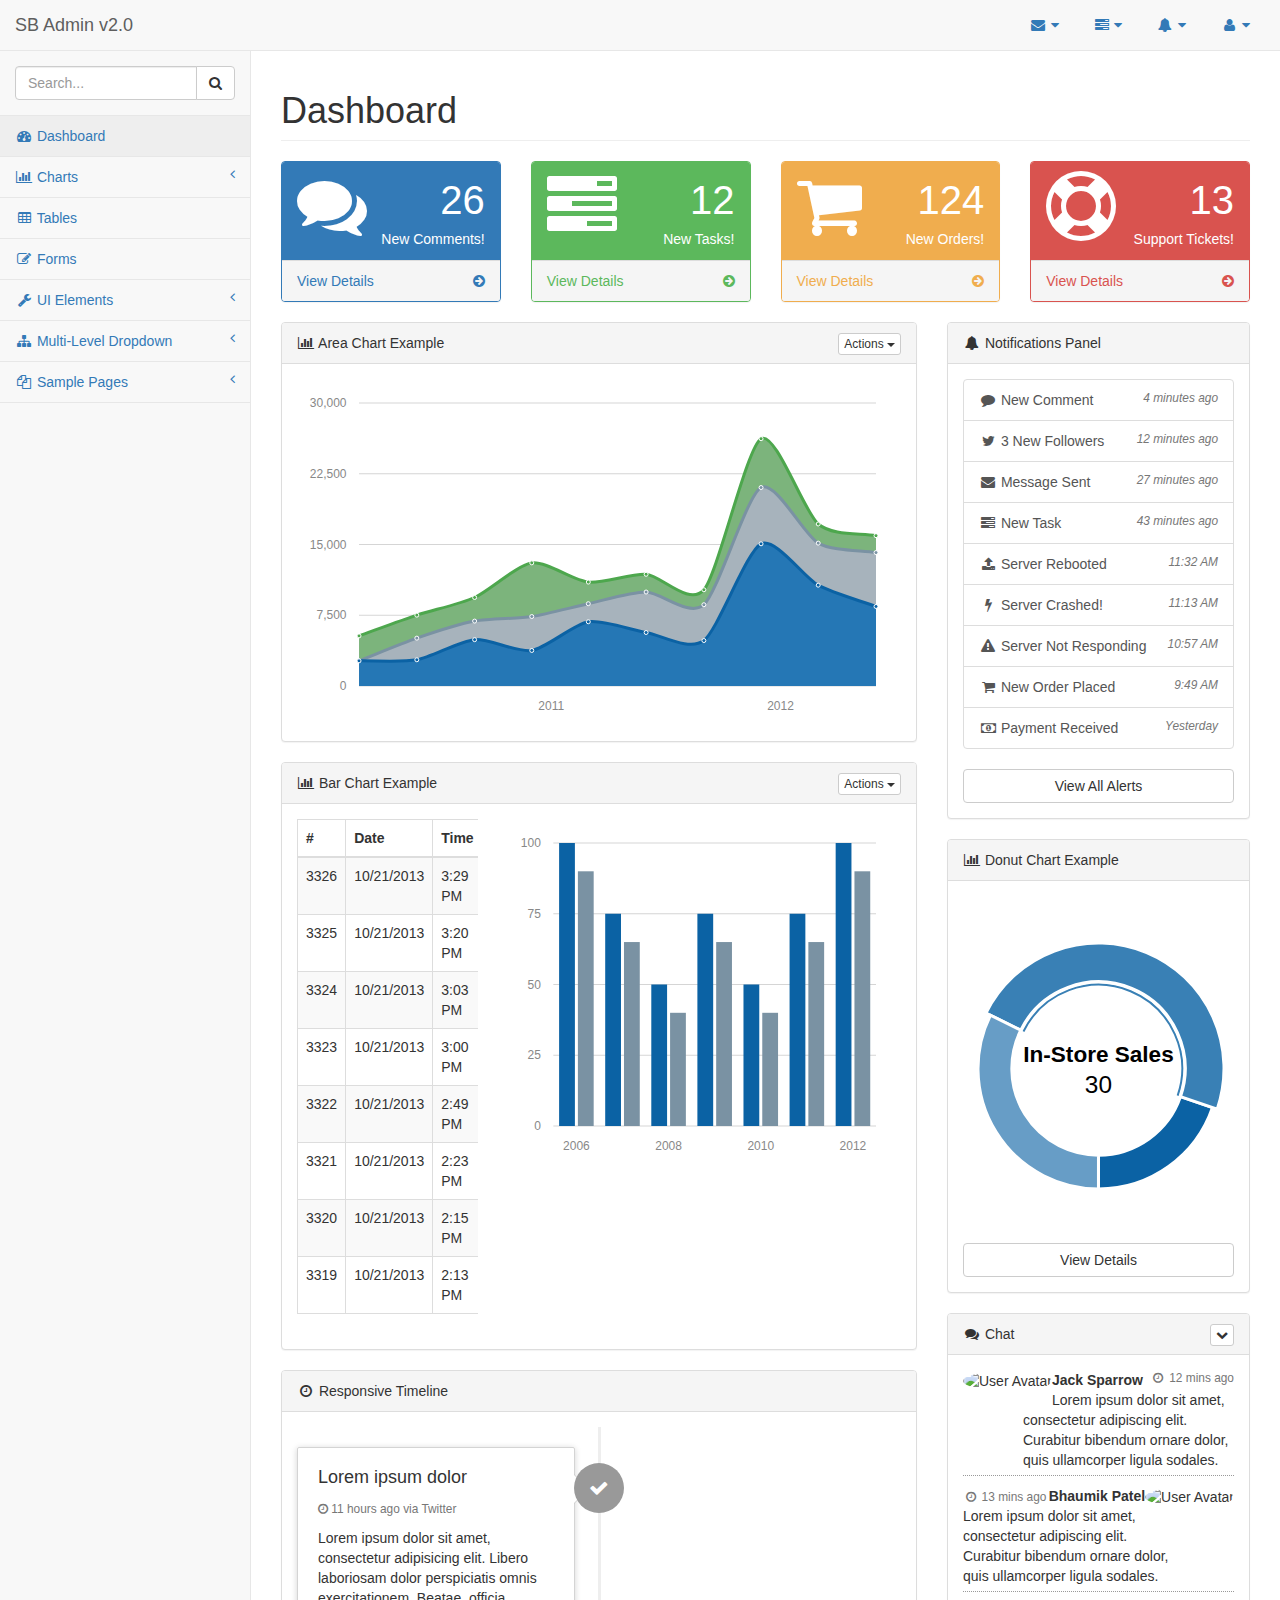
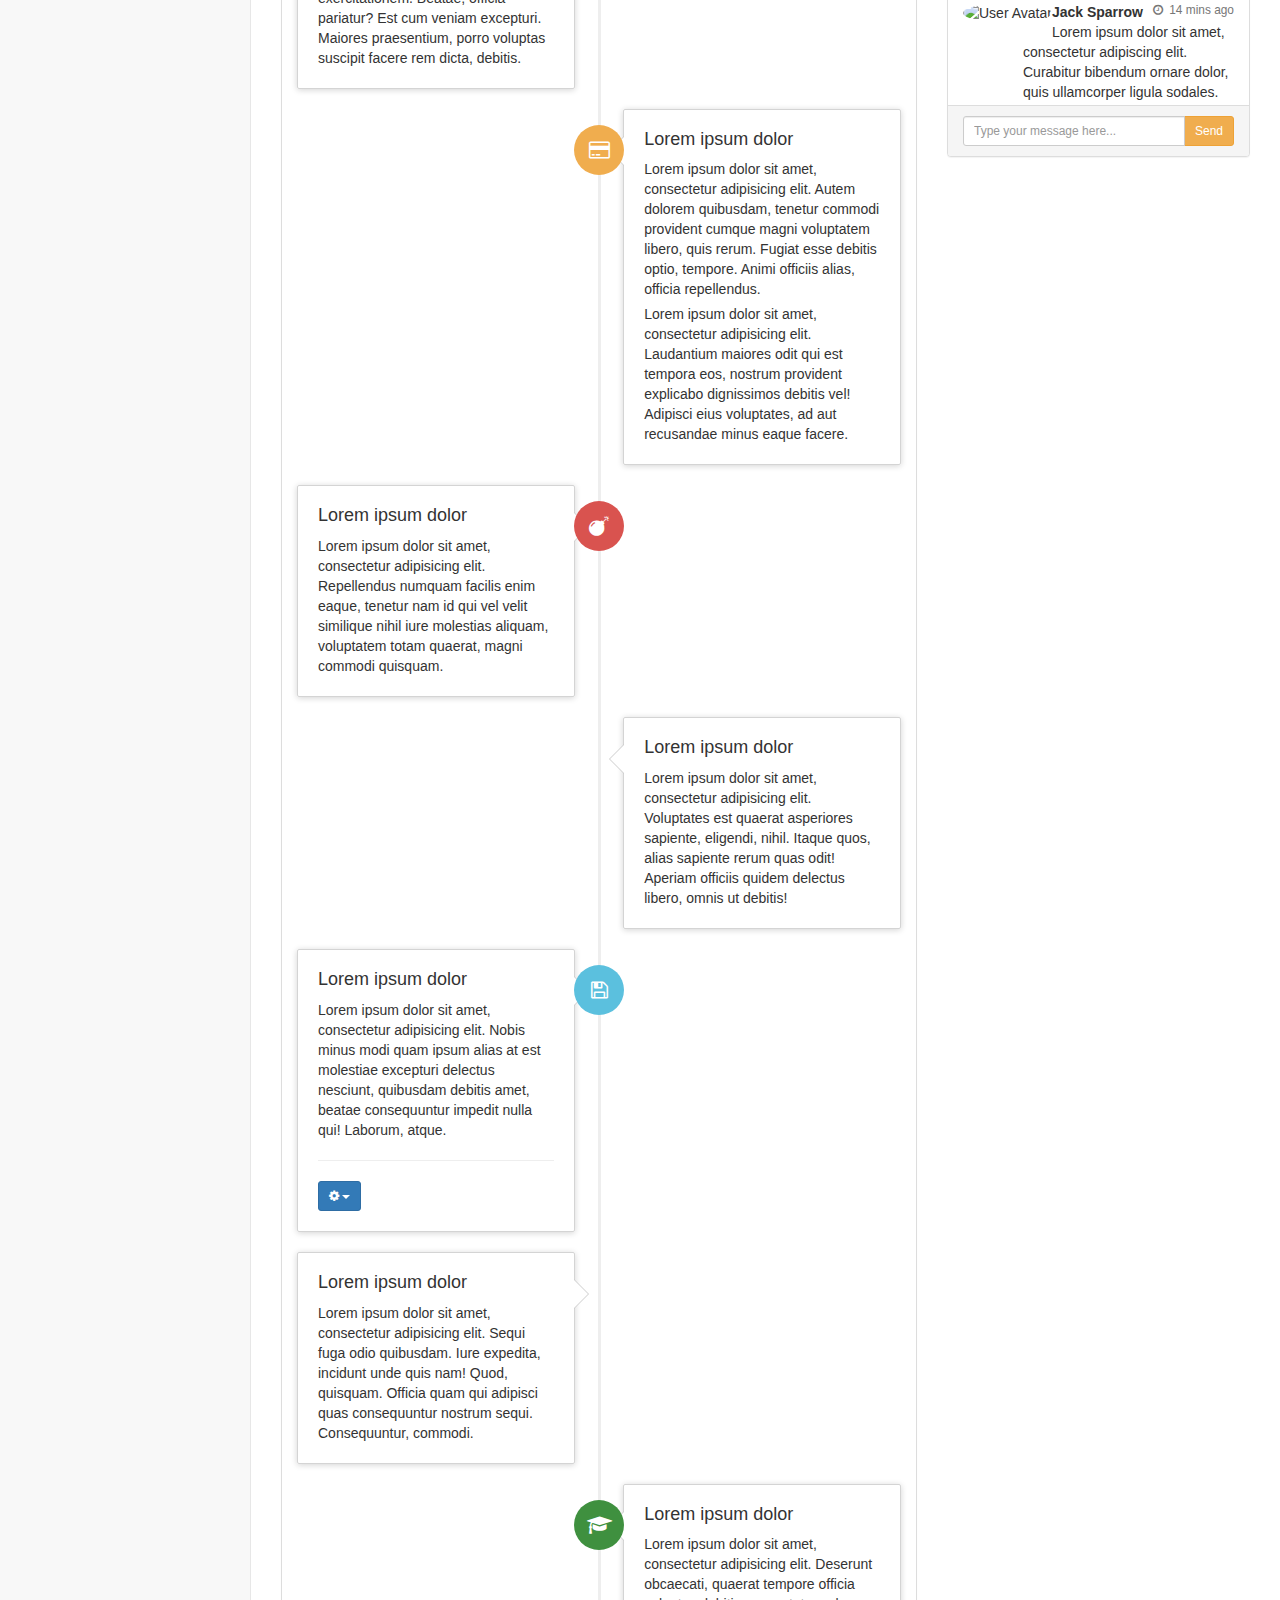
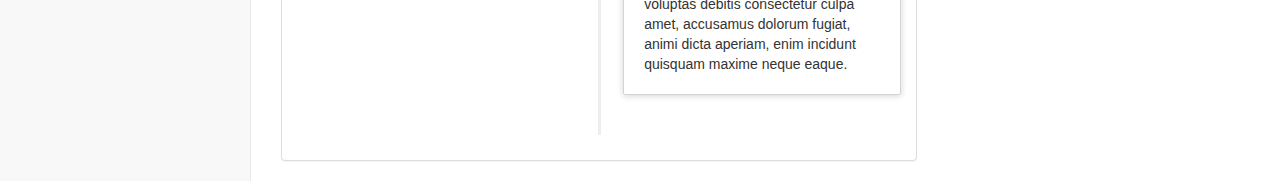
==== dashboard/pages/index.html @ b50e1c3f "bootstrap dashboard initial commit" ====
<!DOCTYPE html>
<html lang="en">

<head>

    <meta charset="utf-8">
    <meta http-equiv="X-UA-Compatible" content="IE=edge">
    <meta name="viewport" content="width=device-width, initial-scale=1">
    <meta name="description" content="">
    <meta name="author" content="">

    <title>SB Admin 2 - Bootstrap Admin Theme</title>

    <!-- Bootstrap Core CSS -->
    <link href="../bower_components/bootstrap/dist/css/bootstrap.min.css" rel="stylesheet">

    <!-- MetisMenu CSS -->
    <link href="../bower_components/metisMenu/dist/metisMenu.min.css" rel="stylesheet">

    <!-- Timeline CSS -->
    <link href="../dist/css/timeline.css" rel="stylesheet">

    <!-- Custom CSS -->
    <link href="../dist/css/sb-admin-2.css" rel="stylesheet">

    <!-- Morris Charts CSS -->
    <link href="../bower_components/morrisjs/morris.css" rel="stylesheet">

    <!-- Custom Fonts -->
    <link href="../bower_components/font-awesome/css/font-awesome.min.css" rel="stylesheet" type="text/css">

    <!-- HTML5 Shim and Respond.js IE8 support of HTML5 elements and media queries -->
    <!-- WARNING: Respond.js doesn't work if you view the page via file:// -->
    <!--[if lt IE 9]>
        <script src="https://oss.maxcdn.com/libs/html5shiv/3.7.0/html5shiv.js"></script>
        <script src="https://oss.maxcdn.com/libs/respond.js/1.4.2/respond.min.js"></script>
    <![endif]-->

</head>

<body>

    <div id="wrapper">

        <!-- Navigation -->
        <nav class="navbar navbar-default navbar-static-top" role="navigation" style="margin-bottom: 0">
            <div class="navbar-header">
                <button type="button" class="navbar-toggle" data-toggle="collapse" data-target=".navbar-collapse">
                    <span class="sr-only">Toggle navigation</span>
                    <span class="icon-bar"></span>
                    <span class="icon-bar"></span>
                    <span class="icon-bar"></span>
                </button>
                <a class="navbar-brand" href="index.html">SB Admin v2.0</a>
            </div>
            <!-- /.navbar-header -->

            <ul class="nav navbar-top-links navbar-right">
                <li class="dropdown">
                    <a class="dropdown-toggle" data-toggle="dropdown" href="#">
                        <i class="fa fa-envelope fa-fw"></i>  <i class="fa fa-caret-down"></i>
                    </a>
                    <ul class="dropdown-menu dropdown-messages">
                        <li>
                            <a href="#">
                                <div>
                                    <strong>John Smith</strong>
                                    <span class="pull-right text-muted">
                                        <em>Yesterday</em>
                                    </span>
                                </div>
                                <div>Lorem ipsum dolor sit amet, consectetur adipiscing elit. Pellentesque eleifend...</div>
                            </a>
                        </li>
                        <li class="divider"></li>
                        <li>
                            <a href="#">
                                <div>
                                    <strong>John Smith</strong>
                                    <span class="pull-right text-muted">
                                        <em>Yesterday</em>
                                    </span>
                                </div>
                                <div>Lorem ipsum dolor sit amet, consectetur adipiscing elit. Pellentesque eleifend...</div>
                            </a>
                        </li>
                        <li class="divider"></li>
                        <li>
                            <a href="#">
                                <div>
                                    <strong>John Smith</strong>
                                    <span class="pull-right text-muted">
                                        <em>Yesterday</em>
                                    </span>
                                </div>
                                <div>Lorem ipsum dolor sit amet, consectetur adipiscing elit. Pellentesque eleifend...</div>
                            </a>
                        </li>
                        <li class="divider"></li>
                        <li>
                            <a class="text-center" href="#">
                                <strong>Read All Messages</strong>
                                <i class="fa fa-angle-right"></i>
                            </a>
                        </li>
                    </ul>
                    <!-- /.dropdown-messages -->
                </li>
                <!-- /.dropdown -->
                <li class="dropdown">
                    <a class="dropdown-toggle" data-toggle="dropdown" href="#">
                        <i class="fa fa-tasks fa-fw"></i>  <i class="fa fa-caret-down"></i>
                    </a>
                    <ul class="dropdown-menu dropdown-tasks">
                        <li>
                            <a href="#">
                                <div>
                                    <p>
                                        <strong>Task 1</strong>
                                        <span class="pull-right text-muted">40% Complete</span>
                                    </p>
                                    <div class="progress progress-striped active">
                                        <div class="progress-bar progress-bar-success" role="progressbar" aria-valuenow="40" aria-valuemin="0" aria-valuemax="100" style="width: 40%">
                                            <span class="sr-only">40% Complete (success)</span>
                                        </div>
                                    </div>
                                </div>
                            </a>
                        </li>
                        <li class="divider"></li>
                        <li>
                            <a href="#">
                                <div>
                                    <p>
                                        <strong>Task 2</strong>
                                        <span class="pull-right text-muted">20% Complete</span>
                                    </p>
                                    <div class="progress progress-striped active">
                                        <div class="progress-bar progress-bar-info" role="progressbar" aria-valuenow="20" aria-valuemin="0" aria-valuemax="100" style="width: 20%">
                                            <span class="sr-only">20% Complete</span>
                                        </div>
                                    </div>
                                </div>
                            </a>
                        </li>
                        <li class="divider"></li>
                        <li>
                            <a href="#">
                                <div>
                                    <p>
                                        <strong>Task 3</strong>
                                        <span class="pull-right text-muted">60% Complete</span>
                                    </p>
                                    <div class="progress progress-striped active">
                                        <div class="progress-bar progress-bar-warning" role="progressbar" aria-valuenow="60" aria-valuemin="0" aria-valuemax="100" style="width: 60%">
                                            <span class="sr-only">60% Complete (warning)</span>
                                        </div>
                                    </div>
                                </div>
                            </a>
                        </li>
                        <li class="divider"></li>
                        <li>
                            <a href="#">
                                <div>
                                    <p>
                                        <strong>Task 4</strong>
                                        <span class="pull-right text-muted">80% Complete</span>
                                    </p>
                                    <div class="progress progress-striped active">
                                        <div class="progress-bar progress-bar-danger" role="progressbar" aria-valuenow="80" aria-valuemin="0" aria-valuemax="100" style="width: 80%">
                                            <span class="sr-only">80% Complete (danger)</span>
                                        </div>
                                    </div>
                                </div>
                            </a>
                        </li>
                        <li class="divider"></li>
                        <li>
                            <a class="text-center" href="#">
                                <strong>See All Tasks</strong>
                                <i class="fa fa-angle-right"></i>
                            </a>
                        </li>
                    </ul>
                    <!-- /.dropdown-tasks -->
                </li>
                <!-- /.dropdown -->
                <li class="dropdown">
                    <a class="dropdown-toggle" data-toggle="dropdown" href="#">
                        <i class="fa fa-bell fa-fw"></i>  <i class="fa fa-caret-down"></i>
                    </a>
                    <ul class="dropdown-menu dropdown-alerts">
                        <li>
                            <a href="#">
                                <div>
                                    <i class="fa fa-comment fa-fw"></i> New Comment
                                    <span class="pull-right text-muted small">4 minutes ago</span>
                                </div>
                            </a>
                        </li>
                        <li class="divider"></li>
                        <li>
                            <a href="#">
                                <div>
                                    <i class="fa fa-twitter fa-fw"></i> 3 New Followers
                                    <span class="pull-right text-muted small">12 minutes ago</span>
                                </div>
                            </a>
                        </li>
                        <li class="divider"></li>
                        <li>
                            <a href="#">
                                <div>
                                    <i class="fa fa-envelope fa-fw"></i> Message Sent
                                    <span class="pull-right text-muted small">4 minutes ago</span>
                                </div>
                            </a>
                        </li>
                        <li class="divider"></li>
                        <li>
                            <a href="#">
                                <div>
                                    <i class="fa fa-tasks fa-fw"></i> New Task
                                    <span class="pull-right text-muted small">4 minutes ago</span>
                                </div>
                            </a>
                        </li>
                        <li class="divider"></li>
                        <li>
                            <a href="#">
                                <div>
                                    <i class="fa fa-upload fa-fw"></i> Server Rebooted
                                    <span class="pull-right text-muted small">4 minutes ago</span>
                                </div>
                            </a>
                        </li>
                        <li class="divider"></li>
                        <li>
                            <a class="text-center" href="#">
                                <strong>See All Alerts</strong>
                                <i class="fa fa-angle-right"></i>
                            </a>
                        </li>
                    </ul>
                    <!-- /.dropdown-alerts -->
                </li>
                <!-- /.dropdown -->
                <li class="dropdown">
                    <a class="dropdown-toggle" data-toggle="dropdown" href="#">
                        <i class="fa fa-user fa-fw"></i>  <i class="fa fa-caret-down"></i>
                    </a>
                    <ul class="dropdown-menu dropdown-user">
                        <li><a href="#"><i class="fa fa-user fa-fw"></i> User Profile</a>
                        </li>
                        <li><a href="#"><i class="fa fa-gear fa-fw"></i> Settings</a>
                        </li>
                        <li class="divider"></li>
                        <li><a href="login.html"><i class="fa fa-sign-out fa-fw"></i> Logout</a>
                        </li>
                    </ul>
                    <!-- /.dropdown-user -->
                </li>
                <!-- /.dropdown -->
            </ul>
            <!-- /.navbar-top-links -->

            <div class="navbar-default sidebar" role="navigation">
                <div class="sidebar-nav navbar-collapse">
                    <ul class="nav" id="side-menu">
                        <li class="sidebar-search">
                            <div class="input-group custom-search-form">
                                <input type="text" class="form-control" placeholder="Search...">
                                <span class="input-group-btn">
                                <button class="btn btn-default" type="button">
                                    <i class="fa fa-search"></i>
                                </button>
                            </span>
                            </div>
                            <!-- /input-group -->
                        </li>
                        <li>
                            <a href="index.html"><i class="fa fa-dashboard fa-fw"></i> Dashboard</a>
                        </li>
                        <li>
                            <a href="#"><i class="fa fa-bar-chart-o fa-fw"></i> Charts<span class="fa arrow"></span></a>
                            <ul class="nav nav-second-level">
                                <li>
                                    <a href="flot.html">Flot Charts</a>
                                </li>
                                <li>
                                    <a href="morris.html">Morris.js Charts</a>
                                </li>
                            </ul>
                            <!-- /.nav-second-level -->
                        </li>
                        <li>
                            <a href="tables.html"><i class="fa fa-table fa-fw"></i> Tables</a>
                        </li>
                        <li>
                            <a href="forms.html"><i class="fa fa-edit fa-fw"></i> Forms</a>
                        </li>
                        <li>
                            <a href="#"><i class="fa fa-wrench fa-fw"></i> UI Elements<span class="fa arrow"></span></a>
                            <ul class="nav nav-second-level">
                                <li>
                                    <a href="panels-wells.html">Panels and Wells</a>
                                </li>
                                <li>
                                    <a href="buttons.html">Buttons</a>
                                </li>
                                <li>
                                    <a href="notifications.html">Notifications</a>
                                </li>
                                <li>
                                    <a href="typography.html">Typography</a>
                                </li>
                                <li>
                                    <a href="icons.html"> Icons</a>
                                </li>
                                <li>
                                    <a href="grid.html">Grid</a>
                                </li>
                            </ul>
                            <!-- /.nav-second-level -->
                        </li>
                        <li>
                            <a href="#"><i class="fa fa-sitemap fa-fw"></i> Multi-Level Dropdown<span class="fa arrow"></span></a>
                            <ul class="nav nav-second-level">
                                <li>
                                    <a href="#">Second Level Item</a>
                                </li>
                                <li>
                                    <a href="#">Second Level Item</a>
                                </li>
                                <li>
                                    <a href="#">Third Level <span class="fa arrow"></span></a>
                                    <ul class="nav nav-third-level">
                                        <li>
                                            <a href="#">Third Level Item</a>
                                        </li>
                                        <li>
                                            <a href="#">Third Level Item</a>
                                        </li>
                                        <li>
                                            <a href="#">Third Level Item</a>
                                        </li>
                                        <li>
                                            <a href="#">Third Level Item</a>
                                        </li>
                                    </ul>
                                    <!-- /.nav-third-level -->
                                </li>
                            </ul>
                            <!-- /.nav-second-level -->
                        </li>
                        <li>
                            <a href="#"><i class="fa fa-files-o fa-fw"></i> Sample Pages<span class="fa arrow"></span></a>
                            <ul class="nav nav-second-level">
                                <li>
                                    <a href="blank.html">Blank Page</a>
                                </li>
                                <li>
                                    <a href="login.html">Login Page</a>
                                </li>
                            </ul>
                            <!-- /.nav-second-level -->
                        </li>
                    </ul>
                </div>
                <!-- /.sidebar-collapse -->
            </div>
            <!-- /.navbar-static-side -->
        </nav>

        <div id="page-wrapper">
            <div class="row">
                <div class="col-lg-12">
                    <h1 class="page-header">Dashboard</h1>
                </div>
                <!-- /.col-lg-12 -->
            </div>
            <!-- /.row -->
            <div class="row">
                <div class="col-lg-3 col-md-6">
                    <div class="panel panel-primary">
                        <div class="panel-heading">
                            <div class="row">
                                <div class="col-xs-3">
                                    <i class="fa fa-comments fa-5x"></i>
                                </div>
                                <div class="col-xs-9 text-right">
                                    <div class="huge">26</div>
                                    <div>New Comments!</div>
                                </div>
                            </div>
                        </div>
                        <a href="#">
                            <div class="panel-footer">
                                <span class="pull-left">View Details</span>
                                <span class="pull-right"><i class="fa fa-arrow-circle-right"></i></span>
                                <div class="clearfix"></div>
                            </div>
                        </a>
                    </div>
                </div>
                <div class="col-lg-3 col-md-6">
                    <div class="panel panel-green">
                        <div class="panel-heading">
                            <div class="row">
                                <div class="col-xs-3">
                                    <i class="fa fa-tasks fa-5x"></i>
                                </div>
                                <div class="col-xs-9 text-right">
                                    <div class="huge">12</div>
                                    <div>New Tasks!</div>
                                </div>
                            </div>
                        </div>
                        <a href="#">
                            <div class="panel-footer">
                                <span class="pull-left">View Details</span>
                                <span class="pull-right"><i class="fa fa-arrow-circle-right"></i></span>
                                <div class="clearfix"></div>
                            </div>
                        </a>
                    </div>
                </div>
                <div class="col-lg-3 col-md-6">
                    <div class="panel panel-yellow">
                        <div class="panel-heading">
                            <div class="row">
                                <div class="col-xs-3">
                                    <i class="fa fa-shopping-cart fa-5x"></i>
                                </div>
                                <div class="col-xs-9 text-right">
                                    <div class="huge">124</div>
                                    <div>New Orders!</div>
                                </div>
                            </div>
                        </div>
                        <a href="#">
                            <div class="panel-footer">
                                <span class="pull-left">View Details</span>
                                <span class="pull-right"><i class="fa fa-arrow-circle-right"></i></span>
                                <div class="clearfix"></div>
                            </div>
                        </a>
                    </div>
                </div>
                <div class="col-lg-3 col-md-6">
                    <div class="panel panel-red">
                        <div class="panel-heading">
                            <div class="row">
                                <div class="col-xs-3">
                                    <i class="fa fa-support fa-5x"></i>
                                </div>
                                <div class="col-xs-9 text-right">
                                    <div class="huge">13</div>
                                    <div>Support Tickets!</div>
                                </div>
                            </div>
                        </div>
                        <a href="#">
                            <div class="panel-footer">
                                <span class="pull-left">View Details</span>
                                <span class="pull-right"><i class="fa fa-arrow-circle-right"></i></span>
                                <div class="clearfix"></div>
                            </div>
                        </a>
                    </div>
                </div>
            </div>
            <!-- /.row -->
            <div class="row">
                <div class="col-lg-8">
                    <div class="panel panel-default">
                        <div class="panel-heading">
                            <i class="fa fa-bar-chart-o fa-fw"></i> Area Chart Example
                            <div class="pull-right">
                                <div class="btn-group">
                                    <button type="button" class="btn btn-default btn-xs dropdown-toggle" data-toggle="dropdown">
                                        Actions
                                        <span class="caret"></span>
                                    </button>
                                    <ul class="dropdown-menu pull-right" role="menu">
                                        <li><a href="#">Action</a>
                                        </li>
                                        <li><a href="#">Another action</a>
                                        </li>
                                        <li><a href="#">Something else here</a>
                                        </li>
                                        <li class="divider"></li>
                                        <li><a href="#">Separated link</a>
                                        </li>
                                    </ul>
                                </div>
                            </div>
                        </div>
                        <!-- /.panel-heading -->
                        <div class="panel-body">
                            <div id="morris-area-chart"></div>
                        </div>
                        <!-- /.panel-body -->
                    </div>
                    <!-- /.panel -->
                    <div class="panel panel-default">
                        <div class="panel-heading">
                            <i class="fa fa-bar-chart-o fa-fw"></i> Bar Chart Example
                            <div class="pull-right">
                                <div class="btn-group">
                                    <button type="button" class="btn btn-default btn-xs dropdown-toggle" data-toggle="dropdown">
                                        Actions
                                        <span class="caret"></span>
                                    </button>
                                    <ul class="dropdown-menu pull-right" role="menu">
                                        <li><a href="#">Action</a>
                                        </li>
                                        <li><a href="#">Another action</a>
                                        </li>
                                        <li><a href="#">Something else here</a>
                                        </li>
                                        <li class="divider"></li>
                                        <li><a href="#">Separated link</a>
                                        </li>
                                    </ul>
                                </div>
                            </div>
                        </div>
                        <!-- /.panel-heading -->
                        <div class="panel-body">
                            <div class="row">
                                <div class="col-lg-4">
                                    <div class="table-responsive">
                                        <table class="table table-bordered table-hover table-striped">
                                            <thead>
                                                <tr>
                                                    <th>#</th>
                                                    <th>Date</th>
                                                    <th>Time</th>
                                                    <th>Amount</th>
                                                </tr>
                                            </thead>
                                            <tbody>
                                                <tr>
                                                    <td>3326</td>
                                                    <td>10/21/2013</td>
                                                    <td>3:29 PM</td>
                                                    <td>$321.33</td>
                                                </tr>
                                                <tr>
                                                    <td>3325</td>
                                                    <td>10/21/2013</td>
                                                    <td>3:20 PM</td>
                                                    <td>$234.34</td>
                                                </tr>
                                                <tr>
                                                    <td>3324</td>
                                                    <td>10/21/2013</td>
                                                    <td>3:03 PM</td>
                                                    <td>$724.17</td>
                                                </tr>
                                                <tr>
                                                    <td>3323</td>
                                                    <td>10/21/2013</td>
                                                    <td>3:00 PM</td>
                                                    <td>$23.71</td>
                                                </tr>
                                                <tr>
                                                    <td>3322</td>
                                                    <td>10/21/2013</td>
                                                    <td>2:49 PM</td>
                                                    <td>$8345.23</td>
                                                </tr>
                                                <tr>
                                                    <td>3321</td>
                                                    <td>10/21/2013</td>
                                                    <td>2:23 PM</td>
                                                    <td>$245.12</td>
                                                </tr>
                                                <tr>
                                                    <td>3320</td>
                                                    <td>10/21/2013</td>
                                                    <td>2:15 PM</td>
                                                    <td>$5663.54</td>
                                                </tr>
                                                <tr>
                                                    <td>3319</td>
                                                    <td>10/21/2013</td>
                                                    <td>2:13 PM</td>
                                                    <td>$943.45</td>
                                                </tr>
                                            </tbody>
                                        </table>
                                    </div>
                                    <!-- /.table-responsive -->
                                </div>
                                <!-- /.col-lg-4 (nested) -->
                                <div class="col-lg-8">
                                    <div id="morris-bar-chart"></div>
                                </div>
                                <!-- /.col-lg-8 (nested) -->
                            </div>
                            <!-- /.row -->
                        </div>
                        <!-- /.panel-body -->
                    </div>
                    <!-- /.panel -->
                    <div class="panel panel-default">
                        <div class="panel-heading">
                            <i class="fa fa-clock-o fa-fw"></i> Responsive Timeline
                        </div>
                        <!-- /.panel-heading -->
                        <div class="panel-body">
                            <ul class="timeline">
                                <li>
                                    <div class="timeline-badge"><i class="fa fa-check"></i>
                                    </div>
                                    <div class="timeline-panel">
                                        <div class="timeline-heading">
                                            <h4 class="timeline-title">Lorem ipsum dolor</h4>
                                            <p><small class="text-muted"><i class="fa fa-clock-o"></i> 11 hours ago via Twitter</small>
                                            </p>
                                        </div>
                                        <div class="timeline-body">
                                            <p>Lorem ipsum dolor sit amet, consectetur adipisicing elit. Libero laboriosam dolor perspiciatis omnis exercitationem. Beatae, officia pariatur? Est cum veniam excepturi. Maiores praesentium, porro voluptas suscipit facere rem dicta, debitis.</p>
                                        </div>
                                    </div>
                                </li>
                                <li class="timeline-inverted">
                                    <div class="timeline-badge warning"><i class="fa fa-credit-card"></i>
                                    </div>
                                    <div class="timeline-panel">
                                        <div class="timeline-heading">
                                            <h4 class="timeline-title">Lorem ipsum dolor</h4>
                                        </div>
                                        <div class="timeline-body">
                                            <p>Lorem ipsum dolor sit amet, consectetur adipisicing elit. Autem dolorem quibusdam, tenetur commodi provident cumque magni voluptatem libero, quis rerum. Fugiat esse debitis optio, tempore. Animi officiis alias, officia repellendus.</p>
                                            <p>Lorem ipsum dolor sit amet, consectetur adipisicing elit. Laudantium maiores odit qui est tempora eos, nostrum provident explicabo dignissimos debitis vel! Adipisci eius voluptates, ad aut recusandae minus eaque facere.</p>
                                        </div>
                                    </div>
                                </li>
                                <li>
                                    <div class="timeline-badge danger"><i class="fa fa-bomb"></i>
                                    </div>
                                    <div class="timeline-panel">
                                        <div class="timeline-heading">
                                            <h4 class="timeline-title">Lorem ipsum dolor</h4>
                                        </div>
                                        <div class="timeline-body">
                                            <p>Lorem ipsum dolor sit amet, consectetur adipisicing elit. Repellendus numquam facilis enim eaque, tenetur nam id qui vel velit similique nihil iure molestias aliquam, voluptatem totam quaerat, magni commodi quisquam.</p>
                                        </div>
                                    </div>
                                </li>
                                <li class="timeline-inverted">
                                    <div class="timeline-panel">
                                        <div class="timeline-heading">
                                            <h4 class="timeline-title">Lorem ipsum dolor</h4>
                                        </div>
                                        <div class="timeline-body">
                                            <p>Lorem ipsum dolor sit amet, consectetur adipisicing elit. Voluptates est quaerat asperiores sapiente, eligendi, nihil. Itaque quos, alias sapiente rerum quas odit! Aperiam officiis quidem delectus libero, omnis ut debitis!</p>
                                        </div>
                                    </div>
                                </li>
                                <li>
                                    <div class="timeline-badge info"><i class="fa fa-save"></i>
                                    </div>
                                    <div class="timeline-panel">
                                        <div class="timeline-heading">
                                            <h4 class="timeline-title">Lorem ipsum dolor</h4>
                                        </div>
                                        <div class="timeline-body">
                                            <p>Lorem ipsum dolor sit amet, consectetur adipisicing elit. Nobis minus modi quam ipsum alias at est molestiae excepturi delectus nesciunt, quibusdam debitis amet, beatae consequuntur impedit nulla qui! Laborum, atque.</p>
                                            <hr>
                                            <div class="btn-group">
                                                <button type="button" class="btn btn-primary btn-sm dropdown-toggle" data-toggle="dropdown">
                                                    <i class="fa fa-gear"></i>  <span class="caret"></span>
                                                </button>
                                                <ul class="dropdown-menu" role="menu">
                                                    <li><a href="#">Action</a>
                                                    </li>
                                                    <li><a href="#">Another action</a>
                                                    </li>
                                                    <li><a href="#">Something else here</a>
                                                    </li>
                                                    <li class="divider"></li>
                                                    <li><a href="#">Separated link</a>
                                                    </li>
                                                </ul>
                                            </div>
                                        </div>
                                    </div>
                                </li>
                                <li>
                                    <div class="timeline-panel">
                                        <div class="timeline-heading">
                                            <h4 class="timeline-title">Lorem ipsum dolor</h4>
                                        </div>
                                        <div class="timeline-body">
                                            <p>Lorem ipsum dolor sit amet, consectetur adipisicing elit. Sequi fuga odio quibusdam. Iure expedita, incidunt unde quis nam! Quod, quisquam. Officia quam qui adipisci quas consequuntur nostrum sequi. Consequuntur, commodi.</p>
                                        </div>
                                    </div>
                                </li>
                                <li class="timeline-inverted">
                                    <div class="timeline-badge success"><i class="fa fa-graduation-cap"></i>
                                    </div>
                                    <div class="timeline-panel">
                                        <div class="timeline-heading">
                                            <h4 class="timeline-title">Lorem ipsum dolor</h4>
                                        </div>
                                        <div class="timeline-body">
                                            <p>Lorem ipsum dolor sit amet, consectetur adipisicing elit. Deserunt obcaecati, quaerat tempore officia voluptas debitis consectetur culpa amet, accusamus dolorum fugiat, animi dicta aperiam, enim incidunt quisquam maxime neque eaque.</p>
                                        </div>
                                    </div>
                                </li>
                            </ul>
                        </div>
                        <!-- /.panel-body -->
                    </div>
                    <!-- /.panel -->
                </div>
                <!-- /.col-lg-8 -->
                <div class="col-lg-4">
                    <div class="panel panel-default">
                        <div class="panel-heading">
                            <i class="fa fa-bell fa-fw"></i> Notifications Panel
                        </div>
                        <!-- /.panel-heading -->
                        <div class="panel-body">
                            <div class="list-group">
                                <a href="#" class="list-group-item">
                                    <i class="fa fa-comment fa-fw"></i> New Comment
                                    <span class="pull-right text-muted small"><em>4 minutes ago</em>
                                    </span>
                                </a>
                                <a href="#" class="list-group-item">
                                    <i class="fa fa-twitter fa-fw"></i> 3 New Followers
                                    <span class="pull-right text-muted small"><em>12 minutes ago</em>
                                    </span>
                                </a>
                                <a href="#" class="list-group-item">
                                    <i class="fa fa-envelope fa-fw"></i> Message Sent
                                    <span class="pull-right text-muted small"><em>27 minutes ago</em>
                                    </span>
                                </a>
                                <a href="#" class="list-group-item">
                                    <i class="fa fa-tasks fa-fw"></i> New Task
                                    <span class="pull-right text-muted small"><em>43 minutes ago</em>
                                    </span>
                                </a>
                                <a href="#" class="list-group-item">
                                    <i class="fa fa-upload fa-fw"></i> Server Rebooted
                                    <span class="pull-right text-muted small"><em>11:32 AM</em>
                                    </span>
                                </a>
                                <a href="#" class="list-group-item">
                                    <i class="fa fa-bolt fa-fw"></i> Server Crashed!
                                    <span class="pull-right text-muted small"><em>11:13 AM</em>
                                    </span>
                                </a>
                                <a href="#" class="list-group-item">
                                    <i class="fa fa-warning fa-fw"></i> Server Not Responding
                                    <span class="pull-right text-muted small"><em>10:57 AM</em>
                                    </span>
                                </a>
                                <a href="#" class="list-group-item">
                                    <i class="fa fa-shopping-cart fa-fw"></i> New Order Placed
                                    <span class="pull-right text-muted small"><em>9:49 AM</em>
                                    </span>
                                </a>
                                <a href="#" class="list-group-item">
                                    <i class="fa fa-money fa-fw"></i> Payment Received
                                    <span class="pull-right text-muted small"><em>Yesterday</em>
                                    </span>
                                </a>
                            </div>
                            <!-- /.list-group -->
                            <a href="#" class="btn btn-default btn-block">View All Alerts</a>
                        </div>
                        <!-- /.panel-body -->
                    </div>
                    <!-- /.panel -->
                    <div class="panel panel-default">
                        <div class="panel-heading">
                            <i class="fa fa-bar-chart-o fa-fw"></i> Donut Chart Example
                        </div>
                        <div class="panel-body">
                            <div id="morris-donut-chart"></div>
                            <a href="#" class="btn btn-default btn-block">View Details</a>
                        </div>
                        <!-- /.panel-body -->
                    </div>
                    <!-- /.panel -->
                    <div class="chat-panel panel panel-default">
                        <div class="panel-heading">
                            <i class="fa fa-comments fa-fw"></i>
                            Chat
                            <div class="btn-group pull-right">
                                <button type="button" class="btn btn-default btn-xs dropdown-toggle" data-toggle="dropdown">
                                    <i class="fa fa-chevron-down"></i>
                                </button>
                                <ul class="dropdown-menu slidedown">
                                    <li>
                                        <a href="#">
                                            <i class="fa fa-refresh fa-fw"></i> Refresh
                                        </a>
                                    </li>
                                    <li>
                                        <a href="#">
                                            <i class="fa fa-check-circle fa-fw"></i> Available
                                        </a>
                                    </li>
                                    <li>
                                        <a href="#">
                                            <i class="fa fa-times fa-fw"></i> Busy
                                        </a>
                                    </li>
                                    <li>
                                        <a href="#">
                                            <i class="fa fa-clock-o fa-fw"></i> Away
                                        </a>
                                    </li>
                                    <li class="divider"></li>
                                    <li>
                                        <a href="#">
                                            <i class="fa fa-sign-out fa-fw"></i> Sign Out
                                        </a>
                                    </li>
                                </ul>
                            </div>
                        </div>
                        <!-- /.panel-heading -->
                        <div class="panel-body">
                            <ul class="chat">
                                <li class="left clearfix">
                                    <span class="chat-img pull-left">
                                        <img src="http://placehold.it/50/55C1E7/fff" alt="User Avatar" class="img-circle" />
                                    </span>
                                    <div class="chat-body clearfix">
                                        <div class="header">
                                            <strong class="primary-font">Jack Sparrow</strong>
                                            <small class="pull-right text-muted">
                                                <i class="fa fa-clock-o fa-fw"></i> 12 mins ago
                                            </small>
                                        </div>
                                        <p>
                                            Lorem ipsum dolor sit amet, consectetur adipiscing elit. Curabitur bibendum ornare dolor, quis ullamcorper ligula sodales.
                                        </p>
                                    </div>
                                </li>
                                <li class="right clearfix">
                                    <span class="chat-img pull-right">
                                        <img src="http://placehold.it/50/FA6F57/fff" alt="User Avatar" class="img-circle" />
                                    </span>
                                    <div class="chat-body clearfix">
                                        <div class="header">
                                            <small class=" text-muted">
                                                <i class="fa fa-clock-o fa-fw"></i> 13 mins ago</small>
                                            <strong class="pull-right primary-font">Bhaumik Patel</strong>
                                        </div>
                                        <p>
                                            Lorem ipsum dolor sit amet, consectetur adipiscing elit. Curabitur bibendum ornare dolor, quis ullamcorper ligula sodales.
                                        </p>
                                    </div>
                                </li>
                                <li class="left clearfix">
                                    <span class="chat-img pull-left">
                                        <img src="http://placehold.it/50/55C1E7/fff" alt="User Avatar" class="img-circle" />
                                    </span>
                                    <div class="chat-body clearfix">
                                        <div class="header">
                                            <strong class="primary-font">Jack Sparrow</strong>
                                            <small class="pull-right text-muted">
                                                <i class="fa fa-clock-o fa-fw"></i> 14 mins ago</small>
                                        </div>
                                        <p>
                                            Lorem ipsum dolor sit amet, consectetur adipiscing elit. Curabitur bibendum ornare dolor, quis ullamcorper ligula sodales.
                                        </p>
                                    </div>
                                </li>
                                <li class="right clearfix">
                                    <span class="chat-img pull-right">
                                        <img src="http://placehold.it/50/FA6F57/fff" alt="User Avatar" class="img-circle" />
                                    </span>
                                    <div class="chat-body clearfix">
                                        <div class="header">
                                            <small class=" text-muted">
                                                <i class="fa fa-clock-o fa-fw"></i> 15 mins ago</small>
                                            <strong class="pull-right primary-font">Bhaumik Patel</strong>
                                        </div>
                                        <p>
                                            Lorem ipsum dolor sit amet, consectetur adipiscing elit. Curabitur bibendum ornare dolor, quis ullamcorper ligula sodales.
                                        </p>
                                    </div>
                                </li>
                            </ul>
                        </div>
                        <!-- /.panel-body -->
                        <div class="panel-footer">
                            <div class="input-group">
                                <input id="btn-input" type="text" class="form-control input-sm" placeholder="Type your message here..." />
                                <span class="input-group-btn">
                                    <button class="btn btn-warning btn-sm" id="btn-chat">
                                        Send
                                    </button>
                                </span>
                            </div>
                        </div>
                        <!-- /.panel-footer -->
                    </div>
                    <!-- /.panel .chat-panel -->
                </div>
                <!-- /.col-lg-4 -->
            </div>
            <!-- /.row -->
        </div>
        <!-- /#page-wrapper -->

    </div>
    <!-- /#wrapper -->

    <!-- jQuery -->
    <script src="../bower_components/jquery/dist/jquery.min.js"></script>

    <!-- Bootstrap Core JavaScript -->
    <script src="../bower_components/bootstrap/dist/js/bootstrap.min.js"></script>

    <!-- Metis Menu Plugin JavaScript -->
    <script src="../bower_components/metisMenu/dist/metisMenu.min.js"></script>

    <!-- Morris Charts JavaScript -->
    <script src="../bower_components/raphael/raphael-min.js"></script>
    <script src="../bower_components/morrisjs/morris.min.js"></script>
    <script src="../js/morris-data.js"></script>

    <!-- Custom Theme JavaScript -->
    <script src="../dist/js/sb-admin-2.js"></script>

</body>

</html>
---- dashboard/bower_components/metisMenu/dist/metisMenu.min.css ----
/*
 * metismenu - v1.1.3
 * Easy menu jQuery plugin for Twitter Bootstrap 3
 * https://github.com/onokumus/metisMenu
 *
 * Made by Osman Nuri Okumus
 * Under MIT License
 */

.arrow{float:right;line-height:1.42857}.glyphicon.arrow:before{content:"\e079"}.active>a>.glyphicon.arrow:before{content:"\e114"}.fa.arrow:before{content:"\f104"}.active>a>.fa.arrow:before{content:"\f107"}.plus-times{float:right}.fa.plus-times:before{content:"\f067"}.active>a>.fa.plus-times{filter:progid:DXImageTransform.Microsoft.BasicImage(rotation=1);-webkit-transform:rotate(45deg);-moz-transform:rotate(45deg);-ms-transform:rotate(45deg);-o-transform:rotate(45deg);transform:rotate(45deg)}.plus-minus{float:right}.fa.plus-minus:before{content:"\f067"}.active>a>.fa.plus-minus:before{content:"\f068"}
---- dashboard/dist/css/timeline.css ----
.timeline {
    position: relative;
    padding: 20px 0 20px;
    list-style: none;
}

.timeline:before {
    content: " ";
    position: absolute;
    top: 0;
    bottom: 0;
    left: 50%;
    width: 3px;
    margin-left: -1.5px;
    background-color: #eeeeee;
}

.timeline > li {
    position: relative;
    margin-bottom: 20px;
}

.timeline > li:before,
.timeline > li:after {
    content: " ";
    display: table;
}

.timeline > li:after {
    clear: both;
}

.timeline > li:before,
.timeline > li:after {
    content: " ";
    display: table;
}

.timeline > li:after {
    clear: both;
}

.timeline > li > .timeline-panel {
    float: left;
    position: relative;
    width: 46%;
    padding: 20px;
    border: 1px solid #d4d4d4;
    border-radius: 2px;
    -webkit-box-shadow: 0 1px 6px rgba(0,0,0,0.175);
    box-shadow: 0 1px 6px rgba(0,0,0,0.175);
}

.timeline > li > .timeline-panel:before {
    content: " ";
    display: inline-block;
    position: absolute;
    top: 26px;
    right: -15px;
    border-top: 15px solid transparent;
    border-right: 0 solid #ccc;
    border-bottom: 15px solid transparent;
    border-left: 15px solid #ccc;
}

.timeline > li > .timeline-panel:after {
    content: " ";
    display: inline-block;
    position: absolute;
    top: 27px;
    right: -14px;
    border-top: 14px solid transparent;
    border-right: 0 solid #fff;
    border-bottom: 14px solid transparent;
    border-left: 14px solid #fff;
}

.timeline > li > .timeline-badge {
    z-index: 100;
    position: absolute;
    top: 16px;
    left: 50%;
    width: 50px;
    height: 50px;
    margin-left: -25px;
    border-radius: 50% 50% 50% 50%;
    text-align: center;
    font-size: 1.4em;
    line-height: 50px;
    color: #fff;
    background-color: #999999;
}

.timeline > li.timeline-inverted > .timeline-panel {
    float: right;
}

.timeline > li.timeline-inverted > .timeline-panel:before {
    right: auto;
    left: -15px;
    border-right-width: 15px;
    border-left-width: 0;
}

.timeline > li.timeline-inverted > .timeline-panel:after {
    right: auto;
    left: -14px;
    border-right-width: 14px;
    border-left-width: 0;
}

.timeline-badge.primary {
    background-color: #2e6da4 !important;
}

.timeline-badge.success {
    background-color: #3f903f !important;
}

.timeline-badge.warning {
    background-color: #f0ad4e !important;
}

.timeline-badge.danger {
    background-color: #d9534f !important;
}

.timeline-badge.info {
    background-color: #5bc0de !important;
}

.timeline-title {
    margin-top: 0;
    color: inherit;
}

.timeline-body > p,
.timeline-body > ul {
    margin-bottom: 0;
}

.timeline-body > p + p {
    margin-top: 5px;
}

@media(max-width:767px) {
    ul.timeline:before {
        left: 40px;
    }

    ul.timeline > li > .timeline-panel {
        width: calc(100% - 90px);
        width: -moz-calc(100% - 90px);
        width: -webkit-calc(100% - 90px);
    }

    ul.timeline > li > .timeline-badge {
        top: 16px;
        left: 15px;
        margin-left: 0;
    }

    ul.timeline > li > .timeline-panel {
        float: right;
    }

    ul.timeline > li > .timeline-panel:before {
        right: auto;
        left: -15px;
        border-right-width: 15px;
        border-left-width: 0;
    }

    ul.timeline > li > .timeline-panel:after {
        right: auto;
        left: -14px;
        border-right-width: 14px;
        border-left-width: 0;
    }
}
---- dashboard/dist/css/sb-admin-2.css ----
/*!
 * Start Bootstrap - SB Admin 2 Bootstrap Admin Theme (http://startbootstrap.com)
 * Code licensed under the Apache License v2.0.
 * For details, see http://www.apache.org/licenses/LICENSE-2.0.
 */

body {
    background-color: #f8f8f8;
}

#wrapper {
    width: 100%;
}

#page-wrapper {
    padding: 0 15px;
    min-height: 568px;
    background-color: #fff;
}

@media(min-width:768px) {
    #page-wrapper {
        position: inherit;
        margin: 0 0 0 250px;
        padding: 0 30px;
        border-left: 1px solid #e7e7e7;
    }
}

.navbar-top-links {
    margin-right: 0;
}

.navbar-top-links li {
    display: inline-block;
}

.navbar-top-links li:last-child {
    margin-right: 15px;
}

.navbar-top-links li a {
    padding: 15px;
    min-height: 50px;
}

.navbar-top-links .dropdown-menu li {
    display: block;
}

.navbar-top-links .dropdown-menu li:last-child {
    margin-right: 0;
}

.navbar-top-links .dropdown-menu li a {
    padding: 3px 20px;
    min-height: 0;
}

.navbar-top-links .dropdown-menu li a div {
    white-space: normal;
}

.navbar-top-links .dropdown-messages,
.navbar-top-links .dropdown-tasks,
.navbar-top-links .dropdown-alerts {
    width: 310px;
    min-width: 0;
}

.navbar-top-links .dropdown-messages {
    margin-left: 5px;
}

.navbar-top-links .dropdown-tasks {
    margin-left: -59px;
}

.navbar-top-links .dropdown-alerts {
    margin-left: -123px;
}

.navbar-top-links .dropdown-user {
    right: 0;
    left: auto;
}

.sidebar .sidebar-nav.navbar-collapse {
    padding-right: 0;
    padding-left: 0;
}

.sidebar .sidebar-search {
    padding: 15px;
}

.sidebar ul li {
    border-bottom: 1px solid #e7e7e7;
}

.sidebar ul li a.active {
    background-color: #eee;
}

.sidebar .arrow {
    float: right;
}

.sidebar .fa.arrow:before {
    content: "\f104";
}

.sidebar .active>a>.fa.arrow:before {
    content: "\f107";
}

.sidebar .nav-second-level li,
.sidebar .nav-third-level li {
    border-bottom: 0!important;
}

.sidebar .nav-second-level li a {
    padding-left: 37px;
}

.sidebar .nav-third-level li a {
    padding-left: 52px;
}

@media(min-width:768px) {
    .sidebar {
        z-index: 1;
        position: absolute;
        width: 250px;
        margin-top: 51px;
    }

    .navbar-top-links .dropdown-messages,
    .navbar-top-links .dropdown-tasks,
    .navbar-top-links .dropdown-alerts {
        margin-left: auto;
    }
}

.btn-outline {
    color: inherit;
    background-color: transparent;
    transition: all .5s;
}

.btn-primary.btn-outline {
    color: #428bca;
}

.btn-success.btn-outline {
    color: #5cb85c;
}

.btn-info.btn-outline {
    color: #5bc0de;
}

.btn-warning.btn-outline {
    color: #f0ad4e;
}

.btn-danger.btn-outline {
    color: #d9534f;
}

.btn-primary.btn-outline:hover,
.btn-success.btn-outline:hover,
.btn-info.btn-outline:hover,
.btn-warning.btn-outline:hover,
.btn-danger.btn-outline:hover {
    color: #fff;
}

.chat {
    margin: 0;
    padding: 0;
    list-style: none;
}

.chat li {
    margin-bottom: 10px;
    padding-bottom: 5px;
    border-bottom: 1px dotted #999;
}

.chat li.left .chat-body {
    margin-left: 60px;
}

.chat li.right .chat-body {
    margin-right: 60px;
}

.chat li .chat-body p {
    margin: 0;
}

.panel .slidedown .glyphicon,
.chat .glyphicon {
    margin-right: 5px;
}

.chat-panel .panel-body {
    height: 350px;
    overflow-y: scroll;
}

.login-panel {
    margin-top: 25%;
}

.flot-chart {
    display: block;
    height: 400px;
}

.flot-chart-content {
    width: 100%;
    height: 100%;
}

.dataTables_wrapper {
    position: relative;
    clear: both;
}

table.dataTable thead .sorting,
table.dataTable thead .sorting_asc,
table.dataTable thead .sorting_desc,
table.dataTable thead .sorting_asc_disabled,
table.dataTable thead .sorting_desc_disabled {
    background: 0 0;
}

table.dataTable thead .sorting_asc:after {
    content: "\f0de";
    float: right;
    font-family: fontawesome;
}

table.dataTable thead .sorting_desc:after {
    content: "\f0dd";
    float: right;
    font-family: fontawesome;
}

table.dataTable thead .sorting:after {
    content: "\f0dc";
    float: right;
    font-family: fontawesome;
    color: rgba(50,50,50,.5);
}

.btn-circle {
    width: 30px;
    height: 30px;
    padding: 6px 0;
    border-radius: 15px;
    text-align: center;
    font-size: 12px;
    line-height: 1.428571429;
}

.btn-circle.btn-lg {
    width: 50px;
    height: 50px;
    padding: 10px 16px;
    border-radius: 25px;
    font-size: 18px;
    line-height: 1.33;
}

.btn-circle.btn-xl {
    width: 70px;
    height: 70px;
    padding: 10px 16px;
    border-radius: 35px;
    font-size: 24px;
    line-height: 1.33;
}

.show-grid [class^=col-] {
    padding-top: 10px;
    padding-bottom: 10px;
    border: 1px solid #ddd;
    background-color: #eee!important;
}

.show-grid {
    margin: 15px 0;
}

.huge {
    font-size: 40px;
}

.panel-green {
    border-color: #5cb85c;
}

.panel-green .panel-heading {
    border-color: #5cb85c;
    color: #fff;
    background-color: #5cb85c;
}

.panel-green a {
    color: #5cb85c;
}

.panel-green a:hover {
    color: #3d8b3d;
}

.panel-red {
    border-color: #d9534f;
}

.panel-red .panel-heading {
    border-color: #d9534f;
    color: #fff;
    background-color: #d9534f;
}

.panel-red a {
    color: #d9534f;
}

.panel-red a:hover {
    color: #b52b27;
}

.panel-yellow {
    border-color: #f0ad4e;
}

.panel-yellow .panel-heading {
    border-color: #f0ad4e;
    color: #fff;
    background-color: #f0ad4e;
}

.panel-yellow a {
    color: #f0ad4e;
}

.panel-yellow a:hover {
    color: #df8a13;
}
---- dashboard/bower_components/morrisjs/morris.css ----
.morris-hover{position:absolute;z-index:1000}.morris-hover.morris-default-style{border-radius:10px;padding:6px;color:#666;background:rgba(255,255,255,0.8);border:solid 2px rgba(230,230,230,0.8);font-family:sans-serif;font-size:12px;text-align:center}.morris-hover.morris-default-style .morris-hover-row-label{font-weight:bold;margin:0.25em 0}
.morris-hover.morris-default-style .morris-hover-point{white-space:nowrap;margin:0.1em 0}
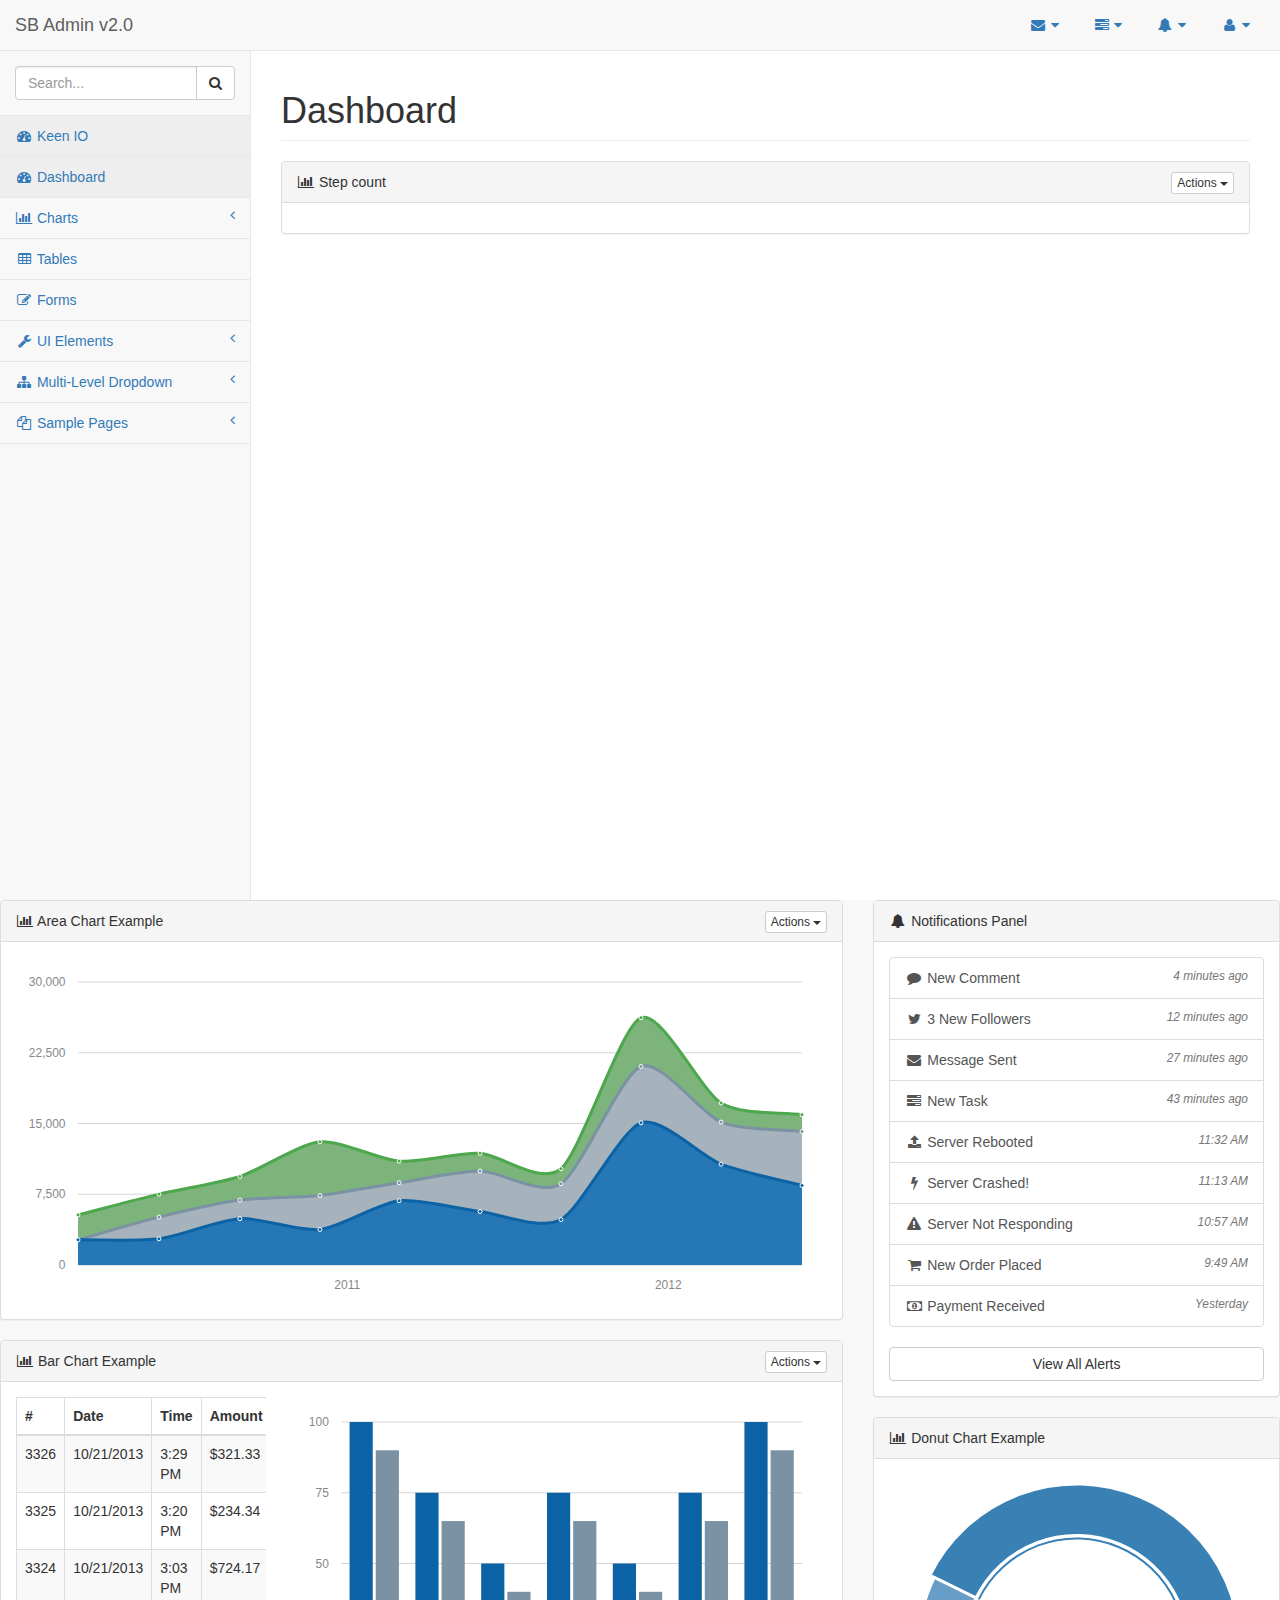
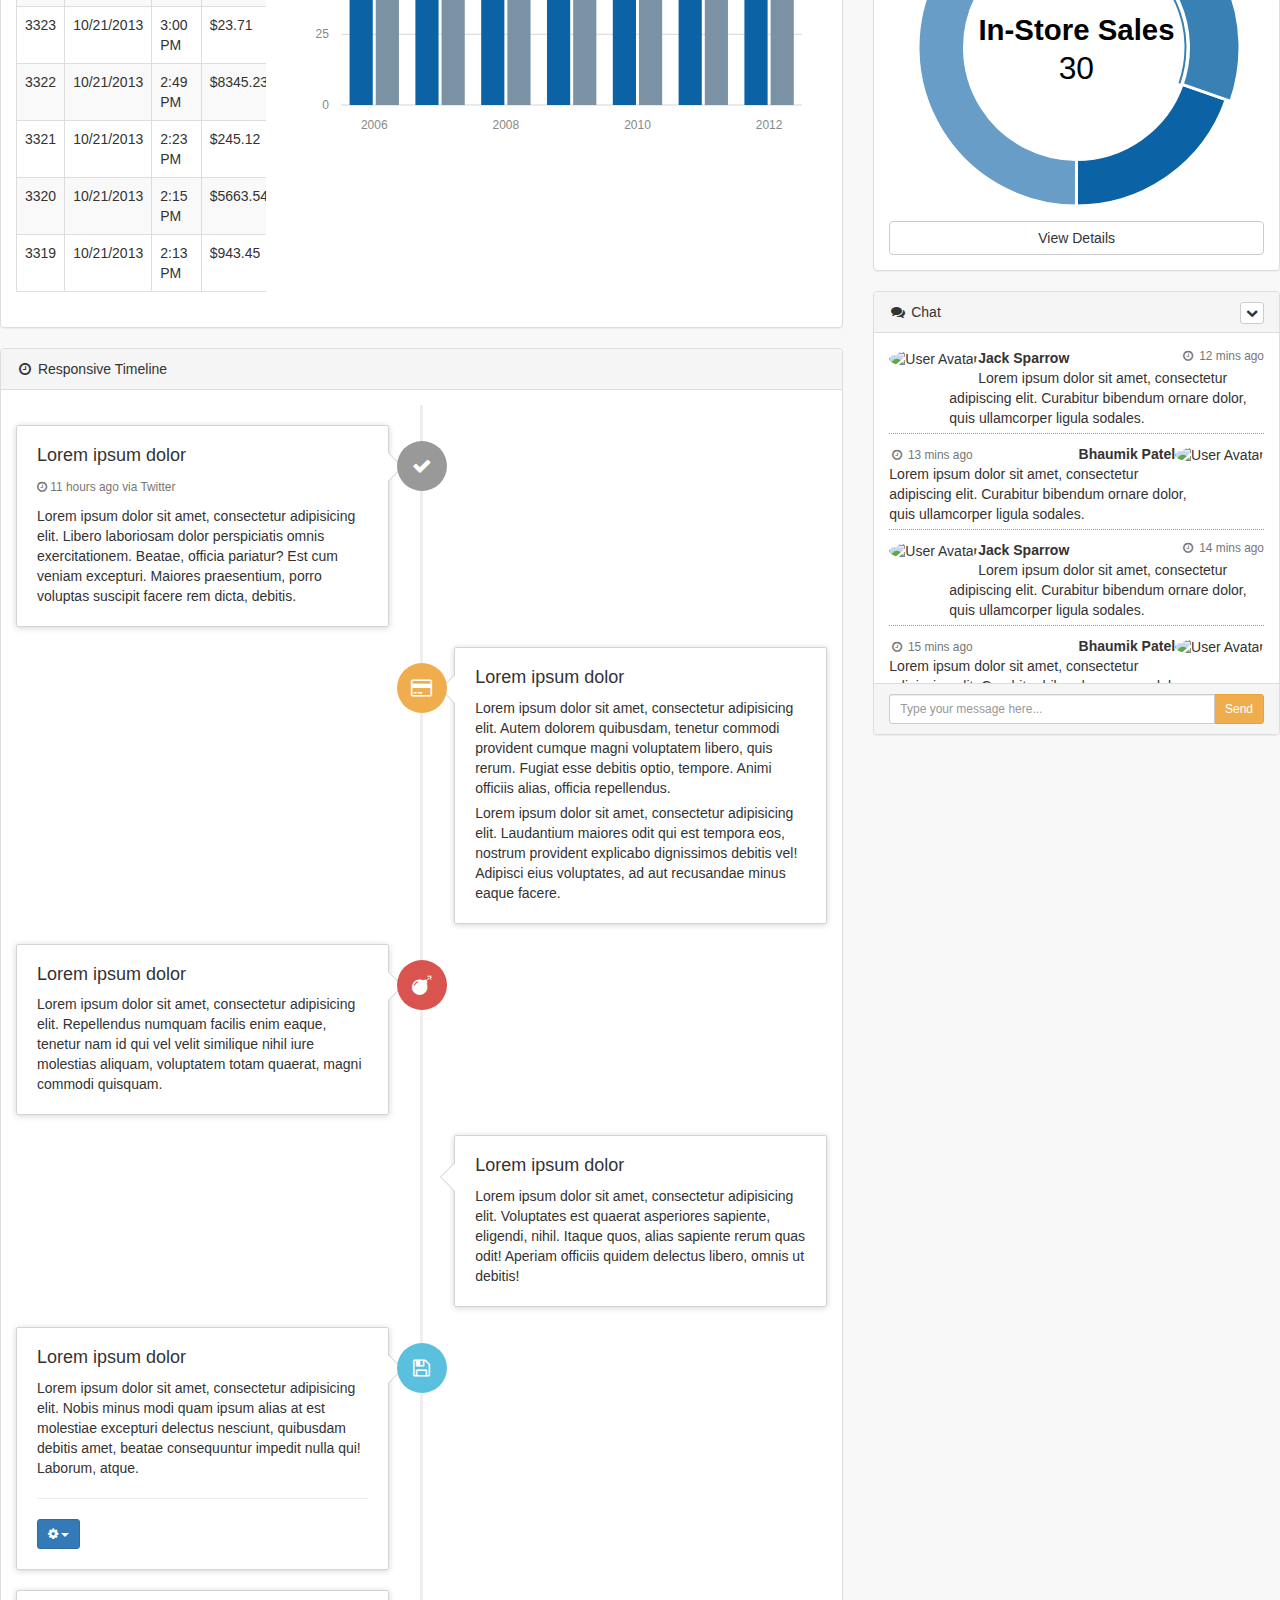
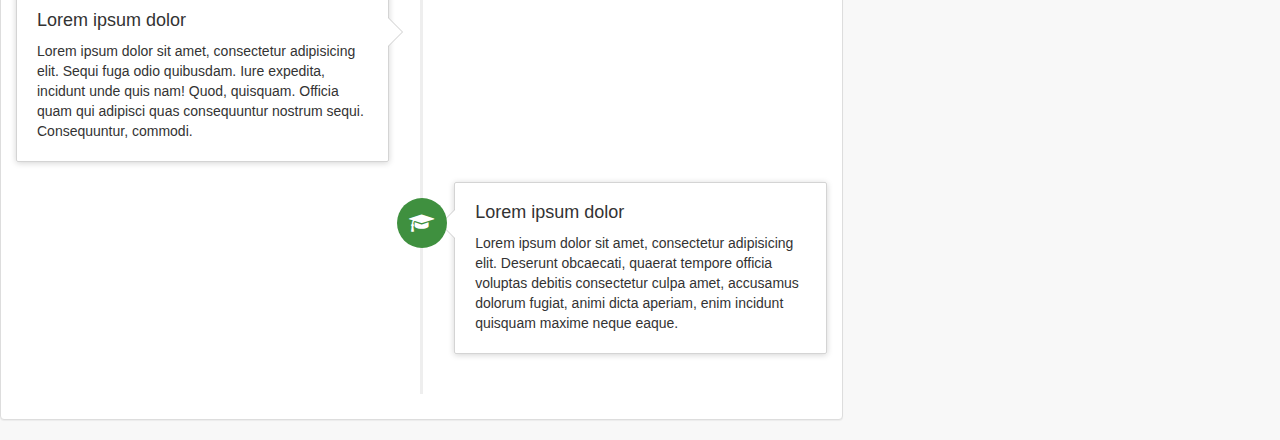
==== commit 588bbbf3: "step count" ====
--- a/dashboard/pages/index.html
+++ b/dashboard/pages/index.html
@@ -279,9 +279,15 @@
                             </div>
                             <!-- /input-group -->
                         </li>
+						<li>
+                            <a href="index.html"><i class="fa fa-dashboard fa-fw"></i> Keen IO</a>
+                        </li>
+						
                         <li>
                             <a href="index.html"><i class="fa fa-dashboard fa-fw"></i> Dashboard</a>
                         </li>
+						
+				
                         <li>
                             <a href="#"><i class="fa fa-bar-chart-o fa-fw"></i> Charts<span class="fa arrow"></span></a>
                             <ul class="nav nav-second-level">
@@ -366,6 +372,8 @@
                             </ul>
                             <!-- /.nav-second-level -->
                         </li>
+						
+						
                     </ul>
                 </div>
                 <!-- /.sidebar-collapse -->
@@ -381,96 +389,50 @@
                 <!-- /.col-lg-12 -->
             </div>
             <!-- /.row -->
-            <div class="row">
-                <div class="col-lg-3 col-md-6">
-                    <div class="panel panel-primary">
+<div class="row">
+<div class="col-lg-12">
+ <div class="panel panel-default">
                         <div class="panel-heading">
-                            <div class="row">
-                                <div class="col-xs-3">
-                                    <i class="fa fa-comments fa-5x"></i>
-                                </div>
-                                <div class="col-xs-9 text-right">
-                                    <div class="huge">26</div>
-                                    <div>New Comments!</div>
+                            <i class="fa fa-bar-chart-o fa-fw"></i> Step count
+                            <div class="pull-right">
+                                <div class="btn-group">
+                                    <button type="button" class="btn btn-default btn-xs dropdown-toggle" data-toggle="dropdown">
+                                        Actions
+                                        <span class="caret"></span>
+                                    </button>
+                                    <ul class="dropdown-menu pull-right" role="menu">
+                                        <li><a href="#">Clear</a>
+                                        </li>
+                                    </ul>
                                 </div>
                             </div>
                         </div>
-                        <a href="#">
-                            <div class="panel-footer">
-                                <span class="pull-left">View Details</span>
-                                <span class="pull-right"><i class="fa fa-arrow-circle-right"></i></span>
-                                <div class="clearfix"></div>
-                            </div>
-                        </a>
+                        <!-- /.panel-heading -->
+                        <div class="panel-body">
+                            <div id="step_count"></div>
+                        </div>
+                        <!-- /.panel-body -->
                     </div>
-                </div>
-                <div class="col-lg-3 col-md-6">
-                    <div class="panel panel-green">
-                        <div class="panel-heading">
-                            <div class="row">
-                                <div class="col-xs-3">
-                                    <i class="fa fa-tasks fa-5x"></i>
-                                </div>
-                                <div class="col-xs-9 text-right">
-                                    <div class="huge">12</div>
-                                    <div>New Tasks!</div>
-                                </div>
-                            </div>
-                        </div>
-                        <a href="#">
-                            <div class="panel-footer">
-                                <span class="pull-left">View Details</span>
-                                <span class="pull-right"><i class="fa fa-arrow-circle-right"></i></span>
-                                <div class="clearfix"></div>
-                            </div>
-                        </a>
-                    </div>
-                </div>
-                <div class="col-lg-3 col-md-6">
-                    <div class="panel panel-yellow">
-                        <div class="panel-heading">
-                            <div class="row">
-                                <div class="col-xs-3">
-                                    <i class="fa fa-shopping-cart fa-5x"></i>
-                                </div>
-                                <div class="col-xs-9 text-right">
-                                    <div class="huge">124</div>
-                                    <div>New Orders!</div>
-                                </div>
-                            </div>
-                        </div>
-                        <a href="#">
-                            <div class="panel-footer">
-                                <span class="pull-left">View Details</span>
-                                <span class="pull-right"><i class="fa fa-arrow-circle-right"></i></span>
-                                <div class="clearfix"></div>
-                            </div>
-                        </a>
-                    </div>
-                </div>
-                <div class="col-lg-3 col-md-6">
-                    <div class="panel panel-red">
-                        <div class="panel-heading">
-                            <div class="row">
-                                <div class="col-xs-3">
-                                    <i class="fa fa-support fa-5x"></i>
-                                </div>
-                                <div class="col-xs-9 text-right">
-                                    <div class="huge">13</div>
-                                    <div>Support Tickets!</div>
-                                </div>
-                            </div>
-                        </div>
-                        <a href="#">
-                            <div class="panel-footer">
-                                <span class="pull-left">View Details</span>
-                                <span class="pull-right"><i class="fa fa-arrow-circle-right"></i></span>
-                                <div class="clearfix"></div>
-                            </div>
-                        </a>
-                    </div>
-                </div>
-            </div>
+</div>
+</div>
+<script>
+            var client = new Keen({
+  projectId: "558e66e046f9a77cf19f3fc3",
+  readKey: "[base64]"
+
+});
+Keen.ready(function(){
+  var query = new Keen.Query("count", {
+    eventCollection: "step",
+    timezone: "UTC"
+  });
+  client.draw(query, document.getElementById("step_count"), {
+    // Custom configuration here
+  });
+});
+</script>
+ 
+</div>
             <!-- /.row -->
             <div class="row">
                 <div class="col-lg-8">
